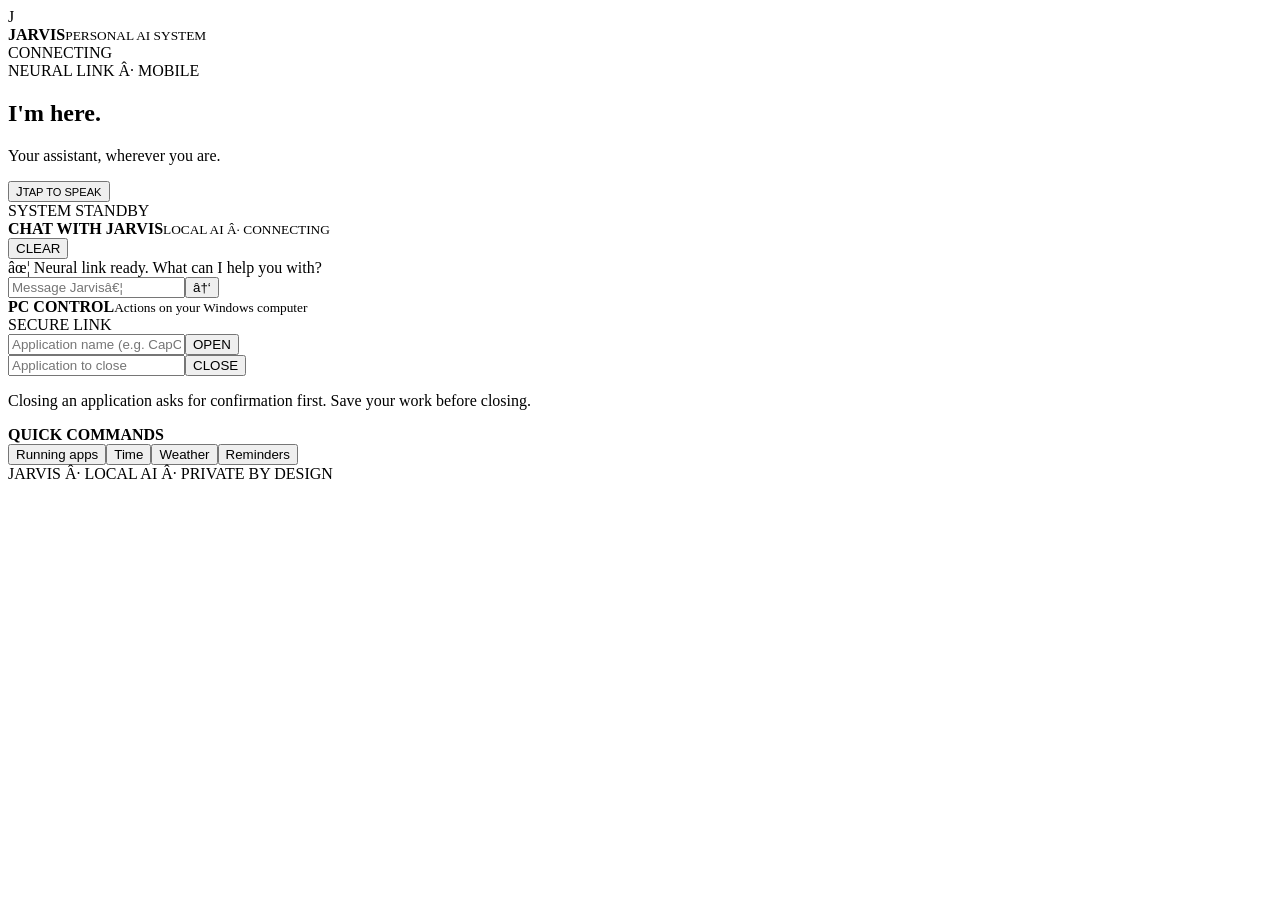
==== web/mobile.html @ 11d53469 "Stabilize JARVIS and add mobile dashboard" ====
﻿<!doctype html>
<html lang="en"><head><meta charset="utf-8"><meta name="viewport" content="width=device-width,initial-scale=1,viewport-fit=cover"><meta name="theme-color" content="#07111d"><meta name="apple-mobile-web-app-capable" content="yes"><meta name="apple-mobile-web-app-status-bar-style" content="black-translucent"><title>JARVIS Mobile</title><link rel="manifest" href="/mobile.webmanifest"><link rel="stylesheet" href="/mobile.css?v=2"></head>
<body><div class="mobile-shell">
<header class="header"><div class="brand"><div class="brand-mark">J</div><div><b>JARVIS</b><small>PERSONAL AI SYSTEM</small></div></div><div class="status"><i id="dot"></i><span id="status">CONNECTING</span></div></header>
<main>
<section class="welcome"><div class="eyebrow">NEURAL LINK Â· MOBILE</div><h1>I'm here<span>.</span></h1><p>Your assistant, wherever you are.</p><div class="core-wrap"><div class="core-glow"></div><button id="voice" class="core" aria-label="Speak to Jarvis"><span>J</span><small>TAP TO SPEAK</small></button></div><div id="state" class="state">SYSTEM STANDBY</div></section>
<section class="chat-card"><div class="chat-title"><div><b>CHAT WITH JARVIS</b><small id="model">LOCAL AI Â· CONNECTING</small></div><button id="clear" class="clear">CLEAR</button></div><div id="messages" class="messages"><div class="welcome-msg">âœ¦ <span>Neural link ready. What can I help you with?</span></div></div><form id="chat"><input id="prompt" autocomplete="off" placeholder="Message Jarvisâ€¦" aria-label="Message Jarvis"><button class="send" aria-label="Send">â†‘</button></form></section>
<section class="controls"><div class="section-heading"><div><b>PC CONTROL</b><small>Actions on your Windows computer</small></div><span class="lock">SECURE LINK</span></div><div class="launch-row"><input id="appName" placeholder="Application name (e.g. CapCut)"><button id="open">OPEN</button></div><div class="launch-row"><input id="closeName" placeholder="Application to close"><button id="close">CLOSE</button></div><p class="note">Closing an application asks for confirmation first. Save your work before closing.</p></section>
<section class="shortcuts"><b>QUICK COMMANDS</b><div class="chips"><button data-command="What apps are running?">Running apps</button><button data-command="What time is it in Zaragoza?">Time</button><button data-command="What's the weather in Zaragoza?">Weather</button><button data-command="Show my reminders">Reminders</button></div></section>
</main><footer>JARVIS Â· LOCAL AI Â· PRIVATE BY DESIGN</footer></div><script src="/mobile.js?v=2"></script></body></html>
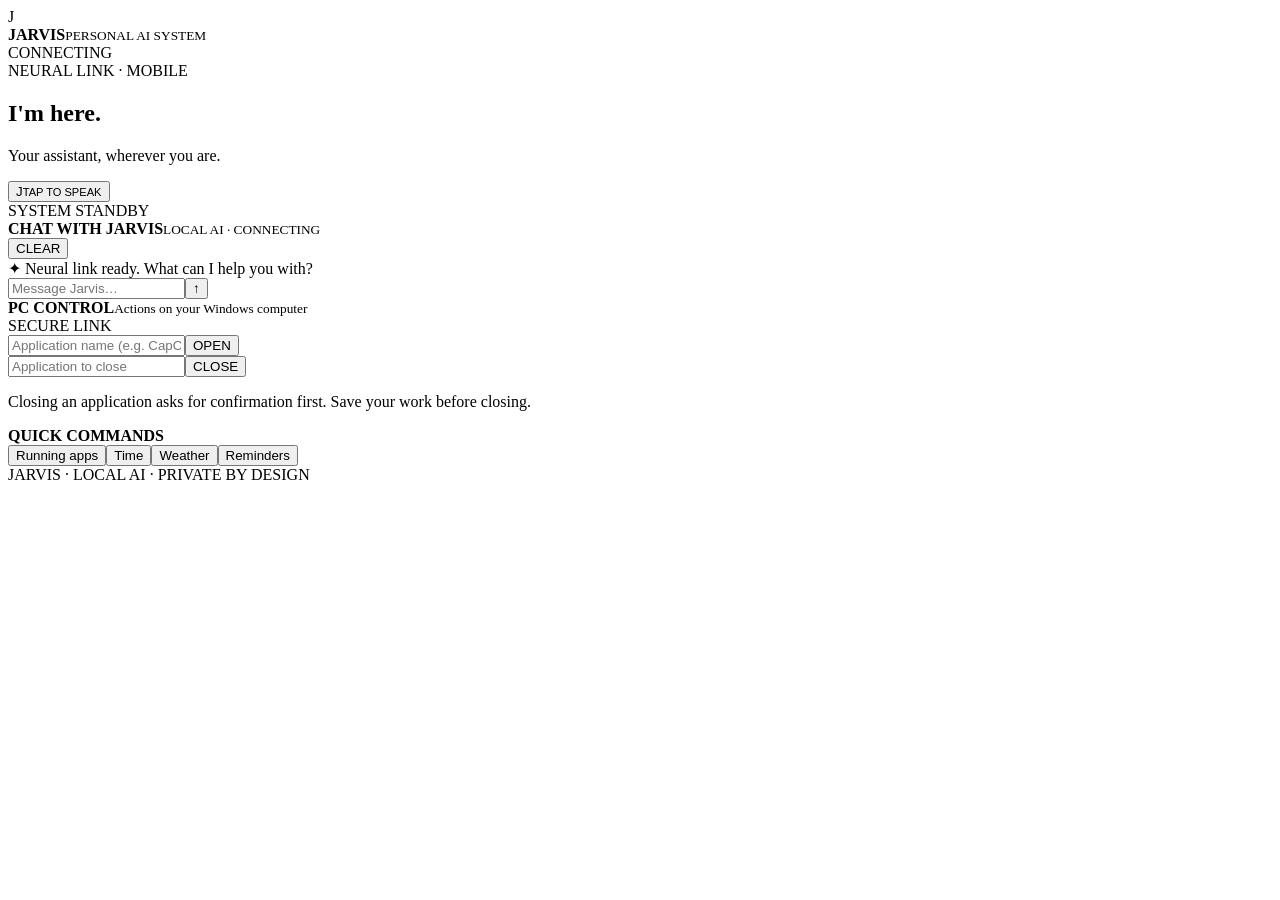
==== commit 62f5d0c4: "chore: import existing JARVIS project into version control The working tree was an extracted ZIP cop" ====
--- a/web/mobile.html
+++ b/web/mobile.html
@@ -1,10 +1,10 @@
-﻿<!doctype html>
+<!doctype html>
 <html lang="en"><head><meta charset="utf-8"><meta name="viewport" content="width=device-width,initial-scale=1,viewport-fit=cover"><meta name="theme-color" content="#07111d"><meta name="apple-mobile-web-app-capable" content="yes"><meta name="apple-mobile-web-app-status-bar-style" content="black-translucent"><title>JARVIS Mobile</title><link rel="manifest" href="/mobile.webmanifest"><link rel="stylesheet" href="/mobile.css?v=2"></head>
 <body><div class="mobile-shell">
 <header class="header"><div class="brand"><div class="brand-mark">J</div><div><b>JARVIS</b><small>PERSONAL AI SYSTEM</small></div></div><div class="status"><i id="dot"></i><span id="status">CONNECTING</span></div></header>
 <main>
-<section class="welcome"><div class="eyebrow">NEURAL LINK Â· MOBILE</div><h1>I'm here<span>.</span></h1><p>Your assistant, wherever you are.</p><div class="core-wrap"><div class="core-glow"></div><button id="voice" class="core" aria-label="Speak to Jarvis"><span>J</span><small>TAP TO SPEAK</small></button></div><div id="state" class="state">SYSTEM STANDBY</div></section>
-<section class="chat-card"><div class="chat-title"><div><b>CHAT WITH JARVIS</b><small id="model">LOCAL AI Â· CONNECTING</small></div><button id="clear" class="clear">CLEAR</button></div><div id="messages" class="messages"><div class="welcome-msg">âœ¦ <span>Neural link ready. What can I help you with?</span></div></div><form id="chat"><input id="prompt" autocomplete="off" placeholder="Message Jarvisâ€¦" aria-label="Message Jarvis"><button class="send" aria-label="Send">â†‘</button></form></section>
+<section class="welcome"><div class="eyebrow">NEURAL LINK · MOBILE</div><h1>I'm here<span>.</span></h1><p>Your assistant, wherever you are.</p><div class="core-wrap"><div class="core-glow"></div><button id="voice" class="core" aria-label="Speak to Jarvis"><span>J</span><small>TAP TO SPEAK</small></button></div><div id="state" class="state">SYSTEM STANDBY</div></section>
+<section class="chat-card"><div class="chat-title"><div><b>CHAT WITH JARVIS</b><small id="model">LOCAL AI · CONNECTING</small></div><button id="clear" class="clear">CLEAR</button></div><div id="messages" class="messages"><div class="welcome-msg">✦ <span>Neural link ready. What can I help you with?</span></div></div><form id="chat"><input id="prompt" autocomplete="off" placeholder="Message Jarvis…" aria-label="Message Jarvis"><button class="send" aria-label="Send">↑</button></form></section>
 <section class="controls"><div class="section-heading"><div><b>PC CONTROL</b><small>Actions on your Windows computer</small></div><span class="lock">SECURE LINK</span></div><div class="launch-row"><input id="appName" placeholder="Application name (e.g. CapCut)"><button id="open">OPEN</button></div><div class="launch-row"><input id="closeName" placeholder="Application to close"><button id="close">CLOSE</button></div><p class="note">Closing an application asks for confirmation first. Save your work before closing.</p></section>
 <section class="shortcuts"><b>QUICK COMMANDS</b><div class="chips"><button data-command="What apps are running?">Running apps</button><button data-command="What time is it in Zaragoza?">Time</button><button data-command="What's the weather in Zaragoza?">Weather</button><button data-command="Show my reminders">Reminders</button></div></section>
-</main><footer>JARVIS Â· LOCAL AI Â· PRIVATE BY DESIGN</footer></div><script src="/mobile.js?v=2"></script></body></html>
+</main><footer>JARVIS · LOCAL AI · PRIVATE BY DESIGN</footer></div><script src="/mobile.js?v=encoding-fix-20261126"></script></body></html>
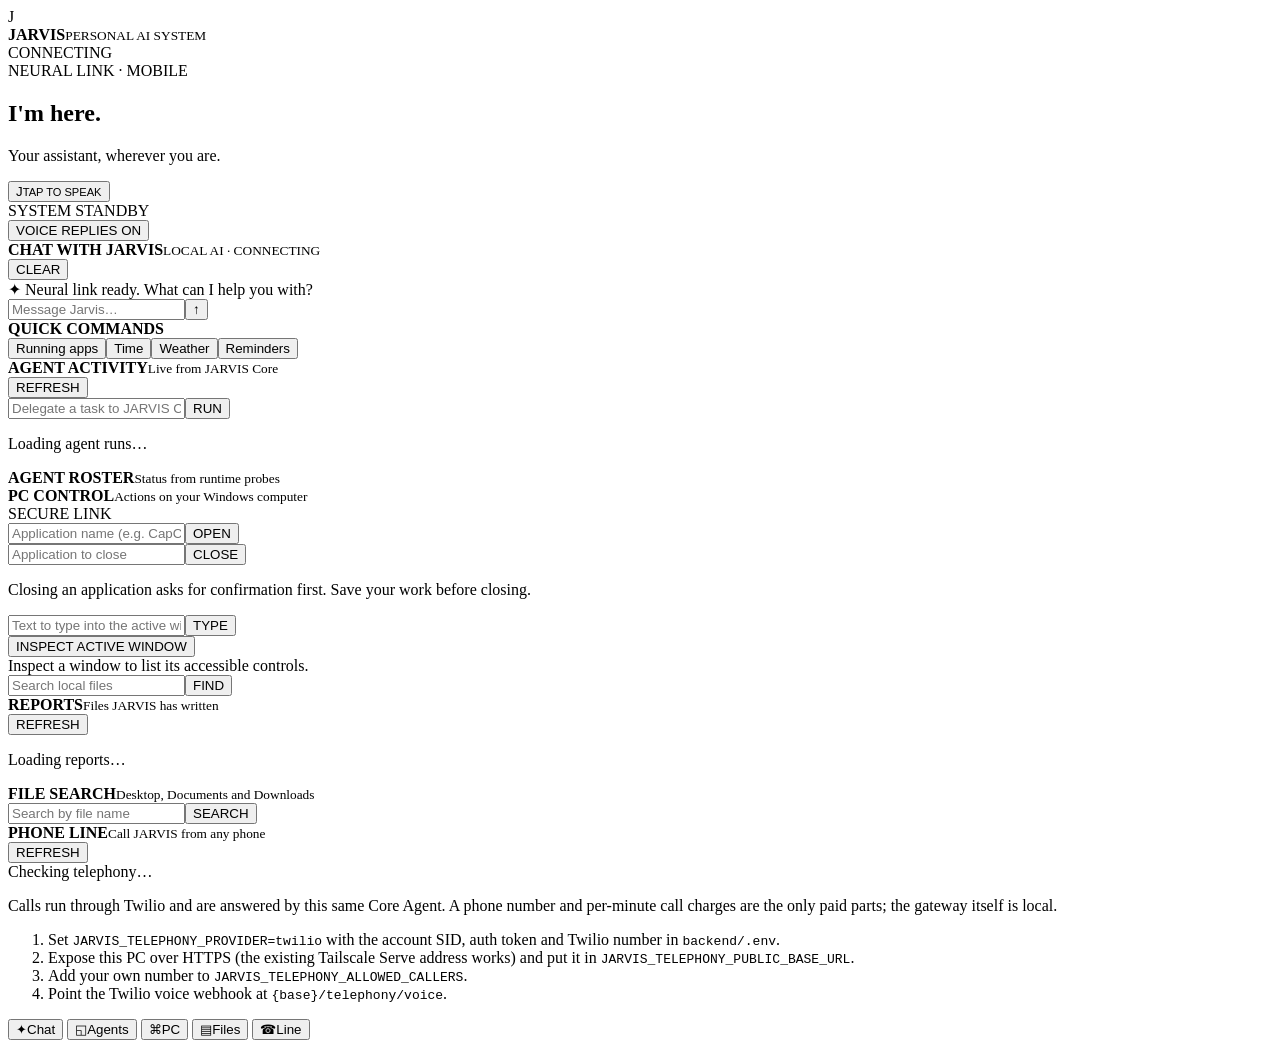
==== commit 117e69c7: "feat(mobile): add iPhone agent, PC, file and phone views The mobile page could only chat and open ap" ====
--- a/web/mobile.html
+++ b/web/mobile.html
@@ -1,10 +1,62 @@
 <!doctype html>
-<html lang="en"><head><meta charset="utf-8"><meta name="viewport" content="width=device-width,initial-scale=1,viewport-fit=cover"><meta name="theme-color" content="#07111d"><meta name="apple-mobile-web-app-capable" content="yes"><meta name="apple-mobile-web-app-status-bar-style" content="black-translucent"><title>JARVIS Mobile</title><link rel="manifest" href="/mobile.webmanifest"><link rel="stylesheet" href="/mobile.css?v=2"></head>
-<body><div class="mobile-shell">
+<html lang="en"><head><meta charset="utf-8"><meta name="viewport" content="width=device-width,initial-scale=1,viewport-fit=cover"><meta name="theme-color" content="#07111d"><meta name="apple-mobile-web-app-capable" content="yes"><meta name="apple-mobile-web-app-title" content="JARVIS"><meta name="apple-mobile-web-app-status-bar-style" content="black-translucent"><title>JARVIS</title><link rel="manifest" href="/mobile.webmanifest"><link rel="stylesheet" href="/mobile.css?v=4"></head>
+<body>
+<div class="mobile-shell">
 <header class="header"><div class="brand"><div class="brand-mark">J</div><div><b>JARVIS</b><small>PERSONAL AI SYSTEM</small></div></div><div class="status"><i id="dot"></i><span id="status">CONNECTING</span></div></header>
 <main>
-<section class="welcome"><div class="eyebrow">NEURAL LINK · MOBILE</div><h1>I'm here<span>.</span></h1><p>Your assistant, wherever you are.</p><div class="core-wrap"><div class="core-glow"></div><button id="voice" class="core" aria-label="Speak to Jarvis"><span>J</span><small>TAP TO SPEAK</small></button></div><div id="state" class="state">SYSTEM STANDBY</div></section>
+<section class="view is-active" id="view-chat">
+<div class="welcome"><div class="eyebrow">NEURAL LINK · MOBILE</div><h1>I'm here<span>.</span></h1><p>Your assistant, wherever you are.</p><div class="core-wrap"><div class="core-glow"></div><button id="voice" class="core" aria-label="Speak to Jarvis"><span>J</span><small>TAP TO SPEAK</small></button></div><div id="state" class="state">SYSTEM STANDBY</div><button id="speakToggle" class="ghost" aria-pressed="true">VOICE REPLIES ON</button></div>
 <section class="chat-card"><div class="chat-title"><div><b>CHAT WITH JARVIS</b><small id="model">LOCAL AI · CONNECTING</small></div><button id="clear" class="clear">CLEAR</button></div><div id="messages" class="messages"><div class="welcome-msg">✦ <span>Neural link ready. What can I help you with?</span></div></div><form id="chat"><input id="prompt" autocomplete="off" placeholder="Message Jarvis…" aria-label="Message Jarvis"><button class="send" aria-label="Send">↑</button></form></section>
-<section class="controls"><div class="section-heading"><div><b>PC CONTROL</b><small>Actions on your Windows computer</small></div><span class="lock">SECURE LINK</span></div><div class="launch-row"><input id="appName" placeholder="Application name (e.g. CapCut)"><button id="open">OPEN</button></div><div class="launch-row"><input id="closeName" placeholder="Application to close"><button id="close">CLOSE</button></div><p class="note">Closing an application asks for confirmation first. Save your work before closing.</p></section>
 <section class="shortcuts"><b>QUICK COMMANDS</b><div class="chips"><button data-command="What apps are running?">Running apps</button><button data-command="What time is it in Zaragoza?">Time</button><button data-command="What's the weather in Zaragoza?">Weather</button><button data-command="Show my reminders">Reminders</button></div></section>
-</main><footer>JARVIS · LOCAL AI · PRIVATE BY DESIGN</footer></div><script src="/mobile.js?v=encoding-fix-20261126"></script></body></html>
+</section>
+
+<section class="view" id="view-agents">
+<div class="section-heading"><div><b>AGENT ACTIVITY</b><small>Live from JARVIS Core</small></div><button id="refreshAgents" class="ghost">REFRESH</button></div>
+<form id="delegate" class="launch-row"><input id="goal" maxlength="8000" placeholder="Delegate a task to JARVIS Core"><button type="submit">RUN</button></form>
+<div id="runList" class="stack"><p class="note">Loading agent runs…</p></div>
+<div class="section-heading"><div><b>AGENT ROSTER</b><small>Status from runtime probes</small></div></div>
+<div id="agentList" class="stack"></div>
+</section>
+
+<section class="view" id="view-pc">
+<div class="section-heading"><div><b>PC CONTROL</b><small>Actions on your Windows computer</small></div><span class="lock">SECURE LINK</span></div>
+<div class="launch-row"><input id="appName" placeholder="Application name (e.g. CapCut)"><button id="open">OPEN</button></div>
+<div class="launch-row"><input id="closeName" placeholder="Application to close"><button id="close">CLOSE</button></div>
+<p class="note">Closing an application asks for confirmation first. Save your work before closing.</p>
+<div class="launch-row"><input id="typeText" placeholder="Text to type into the active window"><button id="typeSend">TYPE</button></div>
+<button id="inspect" class="ghost wide">INSPECT ACTIVE WINDOW</button>
+<div id="inspectResult" class="card muted">Inspect a window to list its accessible controls.</div>
+<div class="launch-row"><input id="runSearch" placeholder="Search local files"><button id="runSearchGo">FIND</button></div>
+<div id="runSearchResult" class="stack"></div>
+</section>
+
+<section class="view" id="view-files">
+<div class="section-heading"><div><b>REPORTS</b><small>Files JARVIS has written</small></div><button id="refreshReports" class="ghost">REFRESH</button></div>
+<div id="reportList" class="stack"><p class="note">Loading reports…</p></div>
+<div class="section-heading"><div><b>FILE SEARCH</b><small>Desktop, Documents and Downloads</small></div></div>
+<form id="fileForm" class="launch-row"><input id="fileQuery" placeholder="Search by file name"><button type="submit">SEARCH</button></form>
+<div id="fileResults" class="stack"></div>
+</section>
+
+<section class="view" id="view-line">
+<div class="section-heading"><div><b>PHONE LINE</b><small>Call JARVIS from any phone</small></div><button id="refreshLine" class="ghost">REFRESH</button></div>
+<div id="lineCard" class="card muted">Checking telephony…</div>
+<p class="note">Calls run through Twilio and are answered by this same Core Agent. A phone number and per-minute call charges are the only paid parts; the gateway itself is local.</p>
+<ol class="steps">
+<li>Set <code>JARVIS_TELEPHONY_PROVIDER=twilio</code> with the account SID, auth token and Twilio number in <code>backend/.env</code>.</li>
+<li>Expose this PC over HTTPS (the existing Tailscale Serve address works) and put it in <code>JARVIS_TELEPHONY_PUBLIC_BASE_URL</code>.</li>
+<li>Add your own number to <code>JARVIS_TELEPHONY_ALLOWED_CALLERS</code>.</li>
+<li>Point the Twilio voice webhook at <code>{base}/telephony/voice</code>.</li>
+</ol>
+</section>
+</main>
+<nav class="tabbar" aria-label="JARVIS sections">
+<button class="tab is-active" data-tab="chat" aria-current="page"><span>✦</span>Chat</button>
+<button class="tab" data-tab="agents"><span>◱</span>Agents</button>
+<button class="tab" data-tab="pc"><span>⌘</span>PC</button>
+<button class="tab" data-tab="files"><span>▤</span>Files</button>
+<button class="tab" data-tab="line"><span>☎</span>Line</button>
+</nav>
+</div>
+<div id="toast" class="toast" role="status" aria-live="polite" hidden></div>
+<script src="/mobile.js?v=3"></script></body></html>
